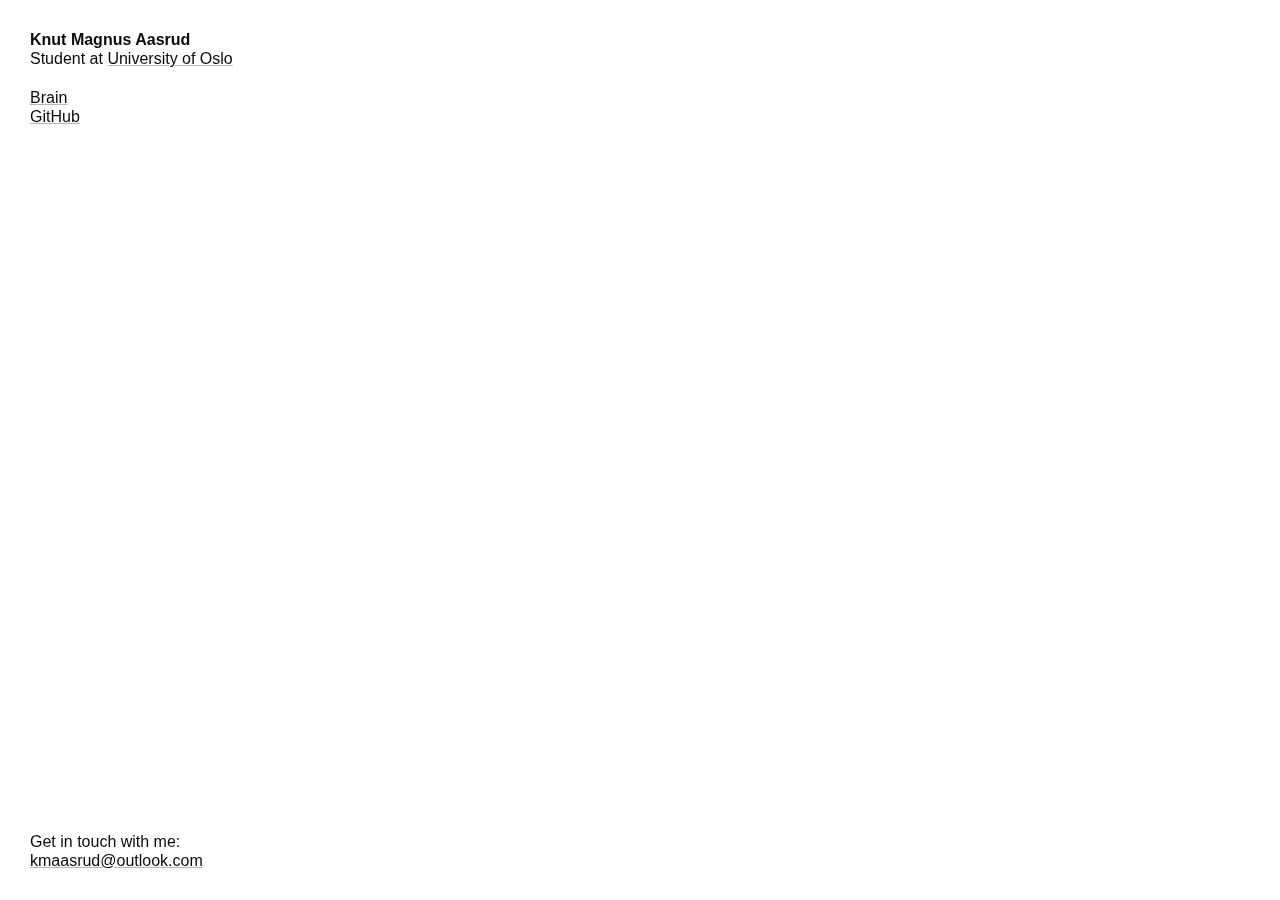
==== index.html @ 7013ca66 "Some meta to make the content scale to mobile screen" ====
<!DOCTYPE html>
<html>
<head>
  <meta charset="UTF-8">
  <meta name="viewport" content="width=device-width, initial-scale=1.0">

  <!-- Fonts -->
  <link href="https://fonts.googleapis.com/css2?family=IBM+Plex+Sans:wght@300;400;700&display=swap" rel="stylesheet">

  <!-- CSS -->
  <link rel="stylesheet" type="text/css" href="main.css">
</head>

<body>
  <div class="grid">
    <nav>
      <ul>
        <p><strong>Knut Magnus Aasrud</strong></p>
        <p id="desc">Student at <a href="https://www.uio.no/">University of Oslo</a></p>
        <br>
        <li><a href="/brain">Brain</a></li>
        <li><a href="https://github.com/kmaasrud">GitHub</a></li>
        <br>
      </ul>
      <div class="footer">
        <p>Get in touch with me:</p>
        <a href="mailto:kmaasrud@outlook.com">kmaasrud@outlook.com</a>
      </div>
    </nav>
    <article>
    </article>
  </div>
</body>

</html>
---- main.css ----
/* Base */
:root {
  --transition-length: 150ms;
  --text-color: 10, 10, 10;
  --link-color: 60, 110, 237;
  --bg-color: 255, 255, 255;
  --accent-color: 100, 180, 255;
}

/* Cooler selection color */
::selection, ::-moz-selection {
  background: rgb(var(--text-color));
  color: rgb(var(--bg-color));
}

/* HTML and body */
html, body {
  margin: 0px;
  height: 100%;
  font-family:  sans-serif;
  font-weight: 400;
  font-size: 16px;
  line-height: 1.4;
}
body {
  color: rgb(var(--text-color));
  background-color: rgb(var(--bg-color))
}

/* Sidebar styling */
nav {
  width: 250px;
  position: fixed;
  z-index: 1;
  top: 0;
  left: 0;
  padding: 30px 0px 30px 30px;
  line-height: 1.2;
  display: grid;
  height: calc(100vh - 60px);
}
nav p {
  margin: 0;
}
nav .footer {
  align-self: end;
}
nav ul {
  margin: 0;
  padding: 0;
  list-style-type: none;
}


/* Content styling */
article {
  margin-left: 280px;
  margin-right: 30px;
  max-width: 780px;
}

/* Responsive styling */
@media only screen and (max-width: 750px) {
    nav {
      height: auto;
      width: 100%;
      background: rgb(var(--bg-color));
    }
    nav ul li {
      float: left;
      margin-right: 10px;
    }
    nav .footer, nav br, #desc {
      display: none;
    }
    article {
      margin: 0px 30px;
    }
}

/* Link styling */
a {
  position: relative;
  color: rgb(var(--text-color));
  text-decoration-color: rgba(var(--text-color), 0.3);
}
a:after {
  position: absolute;
  content: "";
  width: 30%;
  height: 1px;
  bottom: 2.5px;
  left: 0;
  background-color: rgb(var(--text-color));
  -webkit-transition: 0.3s;
  transition: width opacity 0.3s;
  opacity: 0;
}
a:hover:after {
  width: 100%;
  opacity: 1;
}
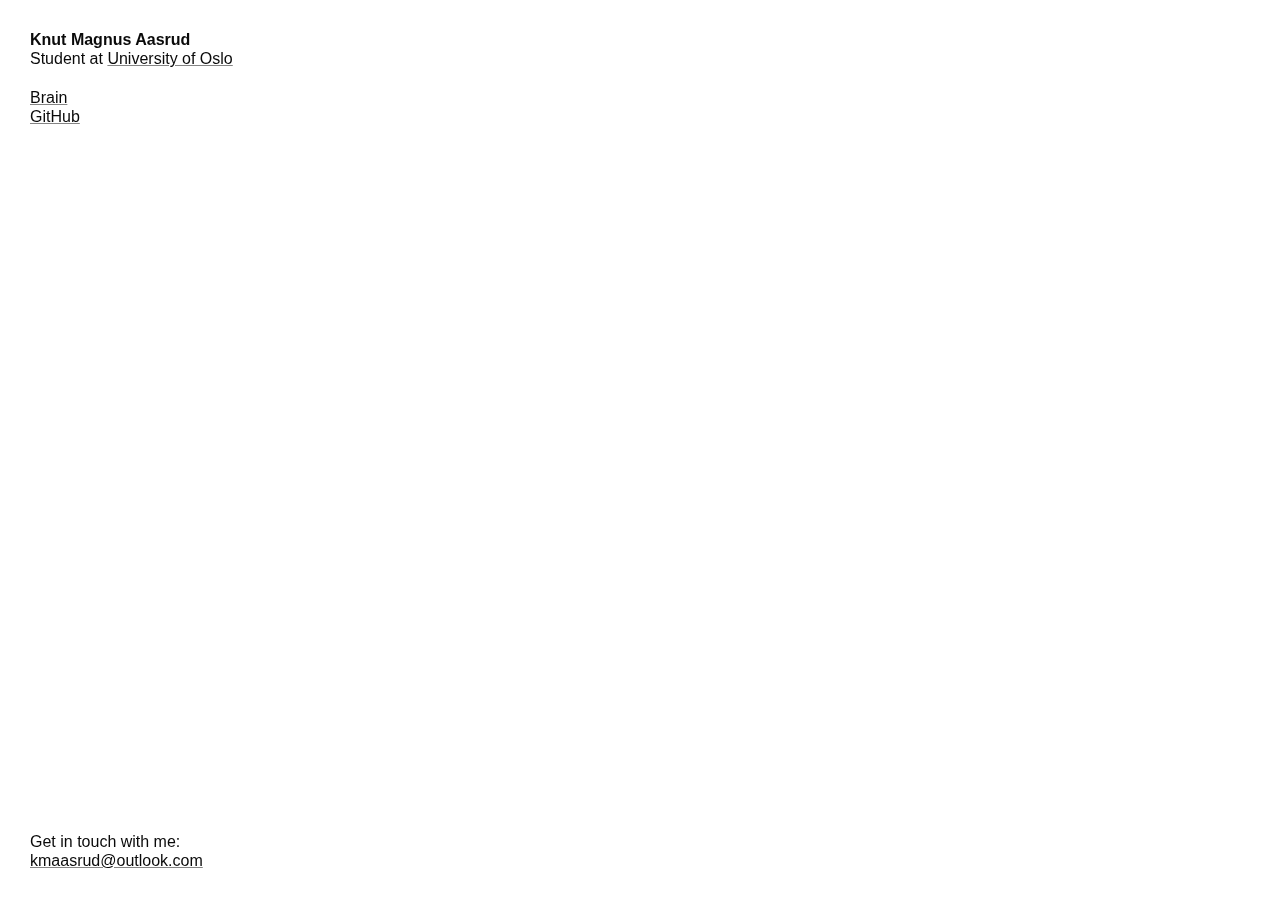
==== commit bd47d565: "Less distracting link hover animations" ====
--- a/index.html
+++ b/index.html
@@ -3,9 +3,7 @@
 <head>
   <meta charset="UTF-8">
   <meta name="viewport" content="width=device-width, initial-scale=1.0">
-
-  <!-- Fonts -->
-  <link href="https://fonts.googleapis.com/css2?family=IBM+Plex+Sans:wght@300;400;700&display=swap" rel="stylesheet">
+  <title>kmaasrud</title>
 
   <!-- CSS -->
   <link rel="stylesheet" type="text/css" href="main.css">
--- a/main.css
+++ b/main.css
@@ -78,25 +78,46 @@
     }
 }
 
+
 /* Link styling */
 a {
   position: relative;
   color: rgb(var(--text-color));
-  text-decoration-color: rgba(var(--text-color), 0.3);
+  text-decoration-color: rgba(var(--text-color), 0.5);
+  transition: text-decoration-color var(--transition-length);
 }
-a:after {
-  position: absolute;
-  content: "";
-  width: 30%;
-  height: 1px;
-  bottom: 2.5px;
-  left: 0;
-  background-color: rgb(var(--text-color));
-  -webkit-transition: 0.3s;
-  transition: width opacity 0.3s;
-  opacity: 0;
+a:hover {
+  text-decoration-color: rgba(var(--text-color), 0.0);
 }
-a:hover:after {
-  width: 100%;
-  opacity: 1;
+
+
+/* Headers */
+header {
+  margin-top: 100px;
+  font-weight: 700;
+  font-size: 24px;
 }
+
+
+/* Code */
+pre {
+  background-color: rgba(130, 130, 130, 0.1);
+  padding: 20px;
+  border-left: 5px solid rgb(var(--accent-color));
+  border-radius: 0px 10px 10px 0px;
+  font-size: 14px;
+}
+pre code { background: none !important; }
+p code {
+  padding: .2em .4em;
+  font-size: 90%;
+  font-family: 'IBM Plex Mono';
+  background: rgba(130, 130, 130, 0.1);
+  border-radius: 3px;
+}
+
+
+/* Styling of horizontal rules */
+hr {
+  border-color: rgba(var(--text-color), 0.1)
+}
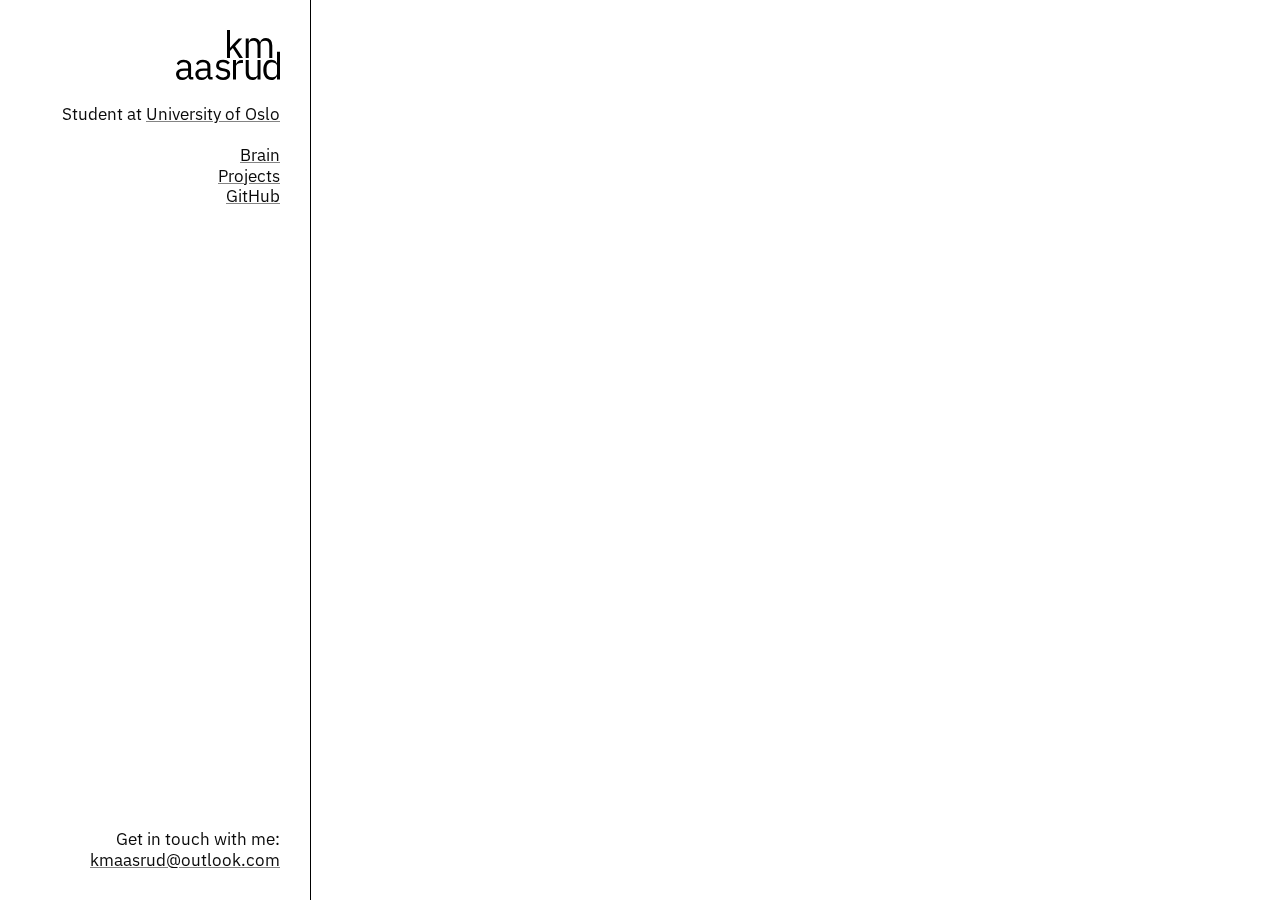
==== commit b3615a47: "Updated nav with logo and new styling" ====
--- a/index.html
+++ b/index.html
@@ -7,16 +7,20 @@
 
   <!-- CSS -->
   <link rel="stylesheet" type="text/css" href="main.css">
+
+  <!-- IBM Plex Sans -->
+  <link href="https://fonts.googleapis.com/css2?family=IBM+Plex+Sans:ital,wght@0,300;0,400;0,600;0,700;1,300;1,400;1,600;1,700&display=swap" rel="stylesheet"> 
 </head>
 
 <body>
   <div class="grid">
     <nav>
       <ul>
-        <p><strong>Knut Magnus Aasrud</strong></p>
+        <img id="logo" src="km.svg"></img>
         <p id="desc">Student at <a href="https://www.uio.no/">University of Oslo</a></p>
         <br>
         <li><a href="/brain">Brain</a></li>
+        <li><a href="/projects">Projects</a></li>
         <li><a href="https://github.com/kmaasrud">GitHub</a></li>
         <br>
       </ul>
--- a/main.css
+++ b/main.css
@@ -17,9 +17,9 @@
 html, body {
   margin: 0px;
   height: 100%;
-  font-family:  sans-serif;
+  font-family:  "IBM Plex Sans";
   font-weight: 400;
-  font-size: 16px;
+  font-size: 17px;
   line-height: 1.4;
 }
 body {
@@ -27,14 +27,21 @@
   background-color: rgb(var(--bg-color))
 }
 
+#logo {
+  height: 50px;
+  margin-bottom: 20px;
+}
+
 /* Sidebar styling */
 nav {
   width: 250px;
+  text-align: right;
   position: fixed;
   z-index: 1;
   top: 0;
   left: 0;
-  padding: 30px 0px 30px 30px;
+  padding: 30px 30px 30px 30px;
+  border-right: 1px solid black;
   line-height: 1.2;
   display: grid;
   height: calc(100vh - 60px);
@@ -56,7 +63,7 @@
 article {
   margin-left: 280px;
   margin-right: 30px;
-  max-width: 780px;
+  max-width: 900;
 }
 
 /* Responsive styling */
@@ -65,10 +72,22 @@
       height: auto;
       width: 100%;
       background: rgb(var(--bg-color));
+      text-align: left;
+      padding: 30px 0px;
+    }
+    nav ul {
+      margin: 0px auto;
+    }
+    nav ul li, #logo {
+      float: left;
+    }
+    #logo {
+      margin-bottom: 0px;
+      margin-right: 20px;
     }
     nav ul li {
-      float: left;
       margin-right: 10px;
+      padding-top: 1rem;
     }
     nav .footer, nav br, #desc {
       display: none;
@@ -107,8 +126,11 @@
   border-radius: 0px 10px 10px 0px;
   font-size: 14px;
 }
-pre code { background: none !important; }
-p code {
+pre code {
+  background: none !important;
+  font-size: 100%;
+}
+code {
   padding: .2em .4em;
   font-size: 90%;
   font-family: 'IBM Plex Mono';
@@ -121,3 +143,17 @@
 hr {
   border-color: rgba(var(--text-color), 0.1)
 }
+
+
+/* Tables */
+table {
+  border-collapse: collapse;
+  border: 1px solid rgba(var(--text-color), 0.1)
+}
+tr {
+  border-bottom: 1px solid rgba(var(--text-color), 0.1);
+}
+td, th {
+  border-right: 1px solid rgba(var(--text-color), 0.1);
+  padding: 8px;
+}
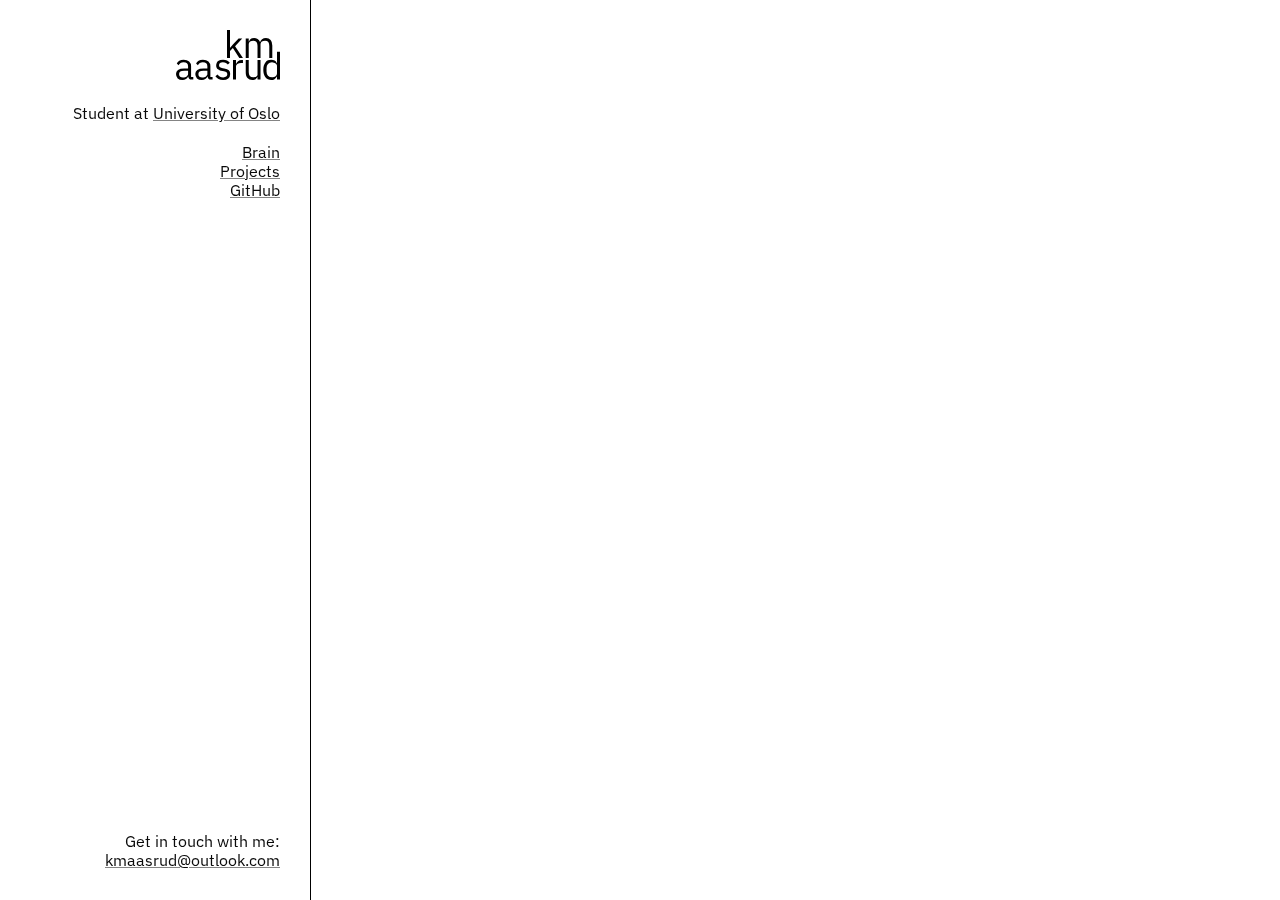
==== commit 001a9b17: "Some styling issues hopefully fixed" ====
--- a/index.html
+++ b/index.html
@@ -16,7 +16,7 @@
   <div class="grid">
     <nav>
       <ul>
-        <img id="logo" src="km.svg"></img>
+        <a href="https://www.kmaasrud.com"><img id="logo" src="km.svg"></img></a>
         <p id="desc">Student at <a href="https://www.uio.no/">University of Oslo</a></p>
         <br>
         <li><a href="/brain">Brain</a></li>
--- a/main.css
+++ b/main.css
@@ -19,7 +19,7 @@
   height: 100%;
   font-family:  "IBM Plex Sans";
   font-weight: 400;
-  font-size: 17px;
+  font-size: 16px;
   line-height: 1.4;
 }
 body {
@@ -35,6 +35,7 @@
 /* Sidebar styling */
 nav {
   width: 250px;
+  max-width: 250px;
   text-align: right;
   position: fixed;
   z-index: 1;
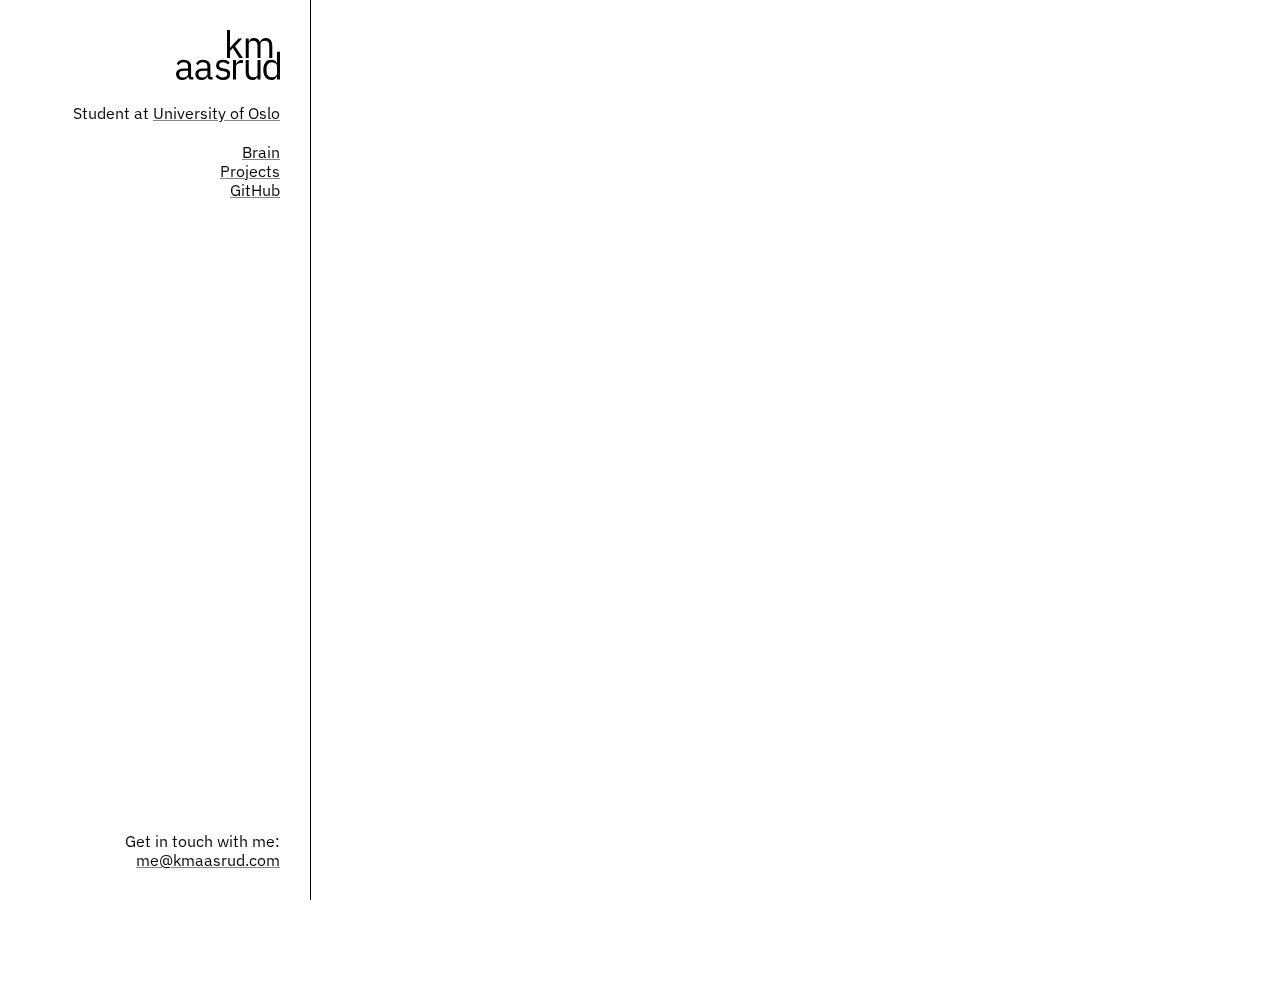
==== commit d4a259ad: "Updated email address" ====
--- a/index.html
+++ b/index.html
@@ -26,7 +26,7 @@
       </ul>
       <div class="footer">
         <p>Get in touch with me:</p>
-        <a href="mailto:kmaasrud@outlook.com">kmaasrud@outlook.com</a>
+        <a href="mailto:me@kmaasrud.com">me@kmaasrud.com</a>
       </div>
     </nav>
     <article>
--- a/main.css
+++ b/main.css
@@ -35,7 +35,6 @@
 /* Sidebar styling */
 nav {
   width: 250px;
-  max-width: 250px;
   text-align: right;
   position: fixed;
   z-index: 1;
@@ -62,9 +61,8 @@
 
 /* Content styling */
 article {
-  margin-left: 280px;
-  margin-right: 30px;
-  max-width: 900;
+  margin: 100px 30px 100px 340px;
+  max-width: 900px;
 }
 
 /* Responsive styling */
@@ -94,7 +92,7 @@
       display: none;
     }
     article {
-      margin: 0px 30px;
+      margin: 110px 30px;
     }
 }
 
@@ -113,7 +111,6 @@
 
 /* Headers */
 header {
-  margin-top: 100px;
   font-weight: 700;
   font-size: 24px;
 }
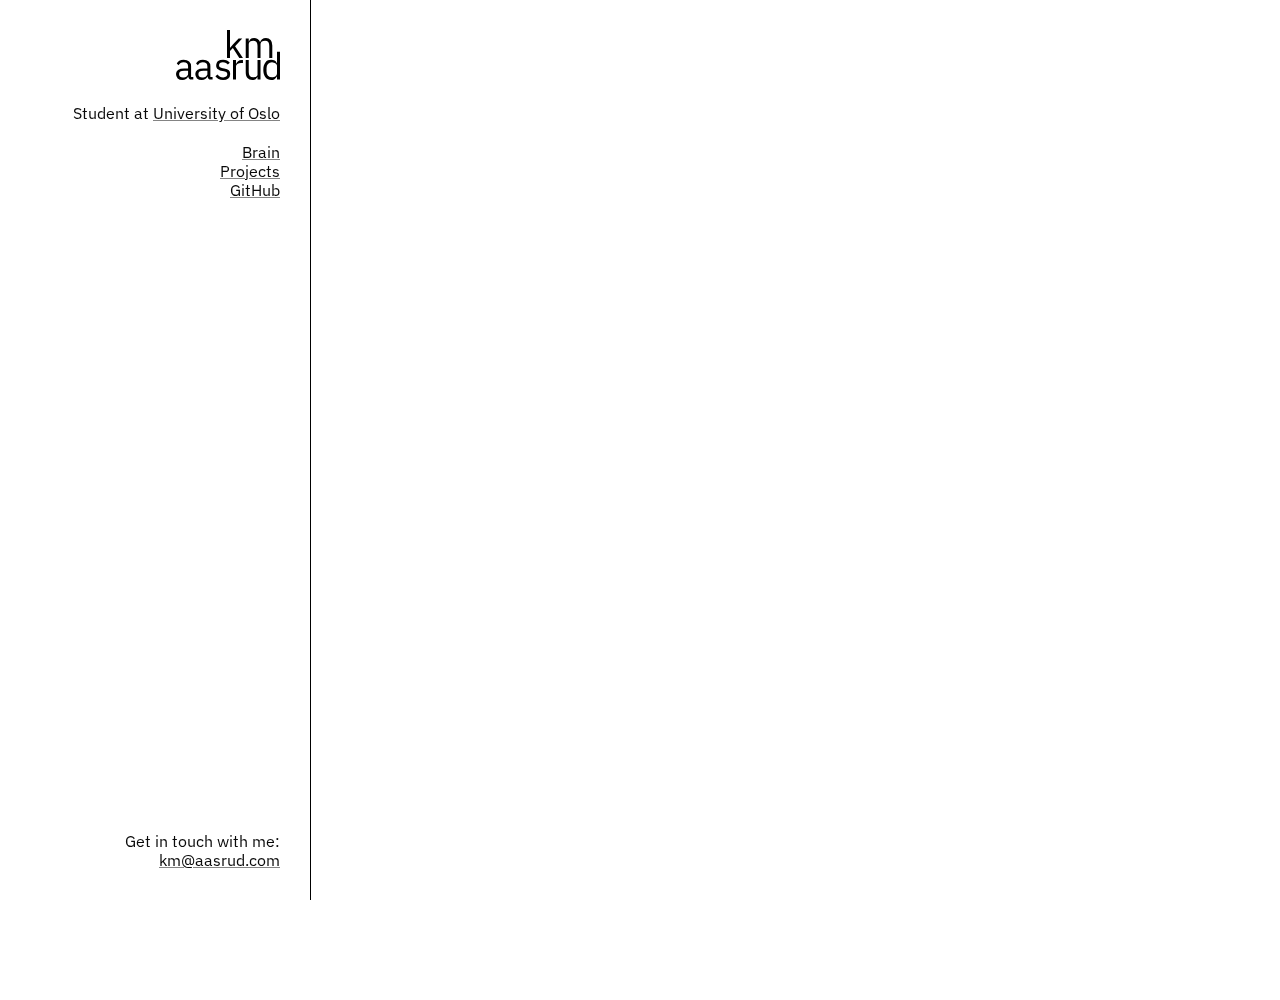
==== commit 06502d51: "Once again updated email adress" ====
--- a/index.html
+++ b/index.html
@@ -26,7 +26,7 @@
       </ul>
       <div class="footer">
         <p>Get in touch with me:</p>
-        <a href="mailto:me@kmaasrud.com">me@kmaasrud.com</a>
+        <a href="mailto:km@aasrud.com">km@aasrud.com</a>
       </div>
     </nav>
     <article>
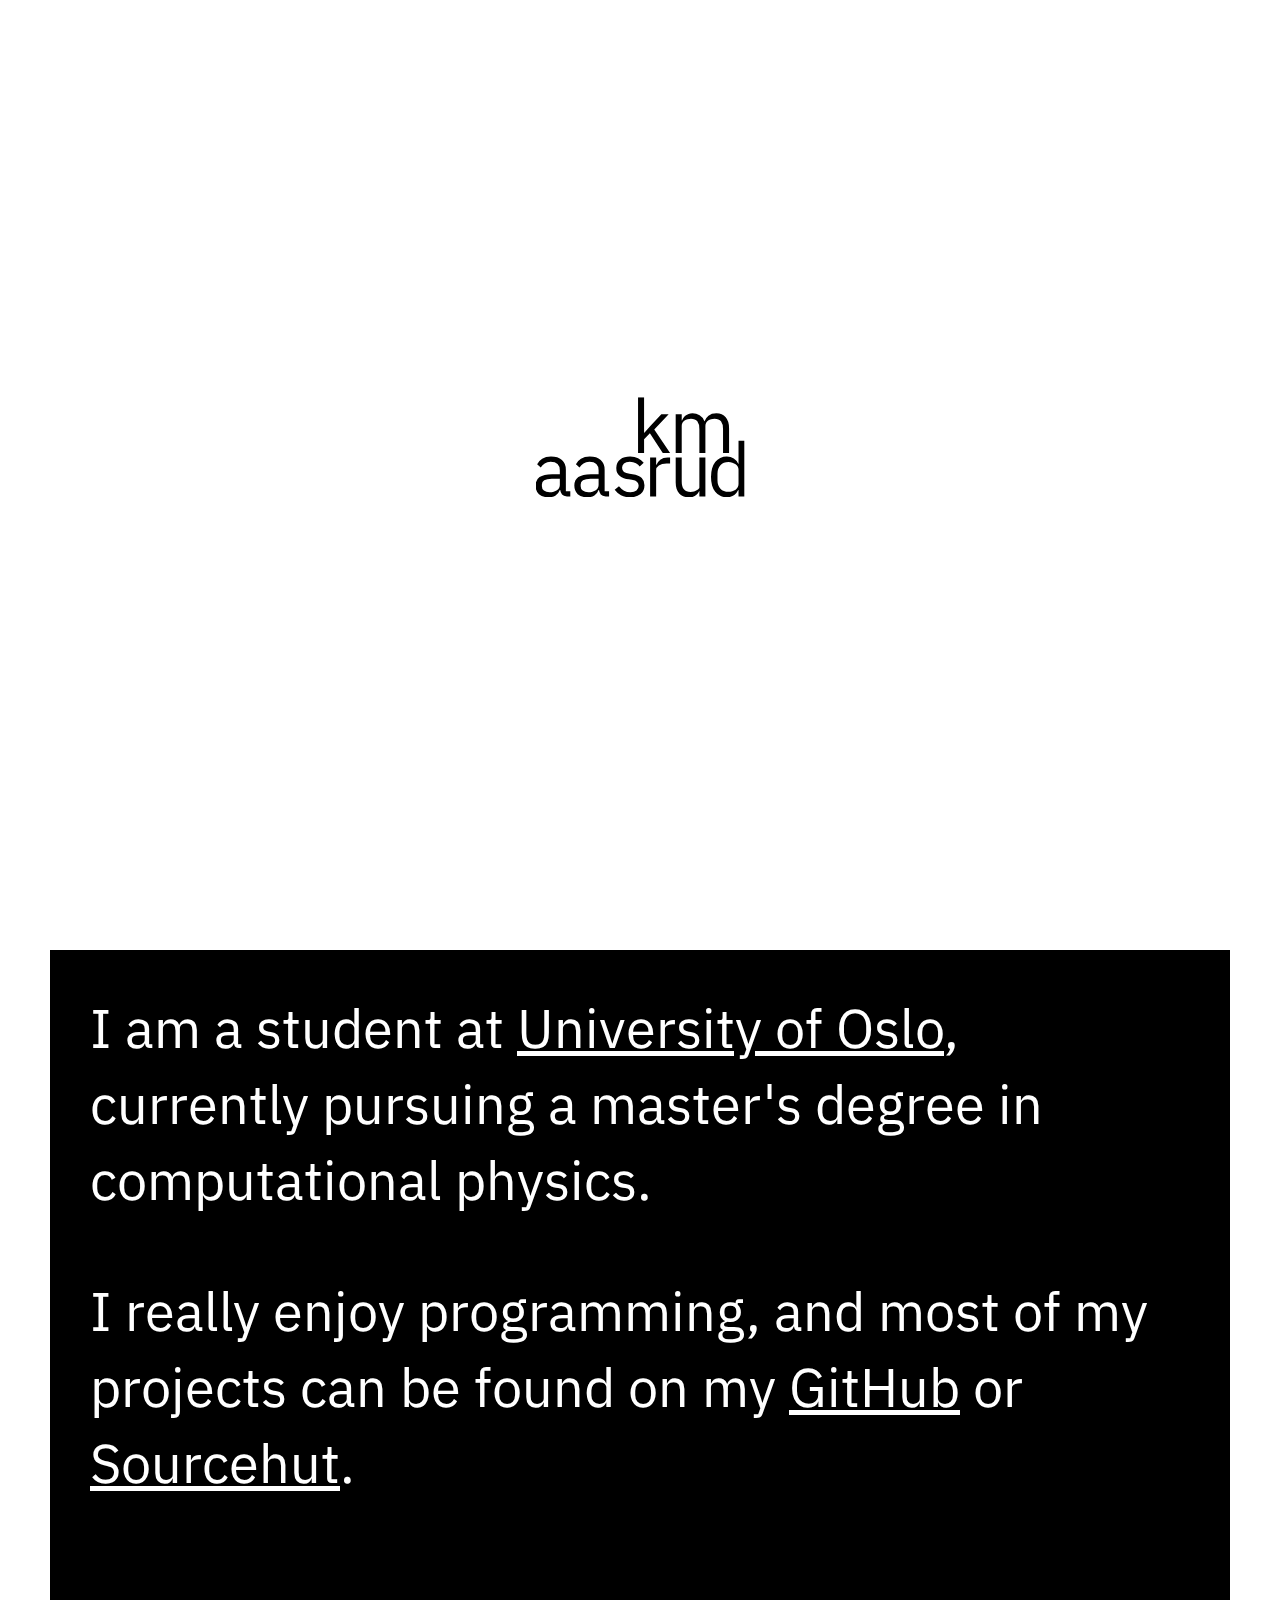
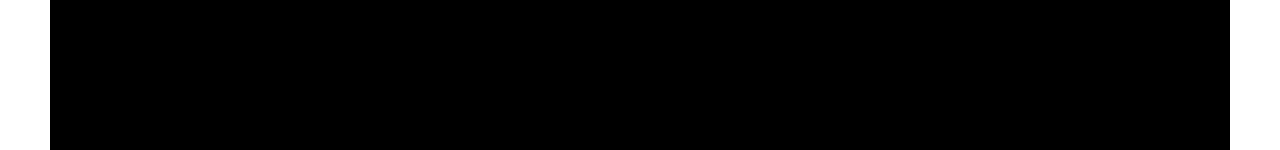
==== commit 8feb04da: "Going full brutalist/minimal ish" ====
--- a/index.html
+++ b/index.html
@@ -13,25 +13,15 @@
 </head>
 
 <body>
-  <div class="grid">
-    <nav>
-      <ul>
-        <a href="https://www.kmaasrud.com"><img id="logo" src="km.svg"></img></a>
-        <p id="desc">Student at <a href="https://www.uio.no/">University of Oslo</a></p>
-        <br>
-        <li><a href="/brain">Brain</a></li>
-        <li><a href="/projects">Projects</a></li>
-        <li><a href="https://github.com/kmaasrud">GitHub</a></li>
-        <br>
-      </ul>
-      <div class="footer">
-        <p>Get in touch with me:</p>
-        <a href="mailto:km@aasrud.com">km@aasrud.com</a>
-      </div>
-    </nav>
-    <article>
-    </article>
-  </div>
+    <div id="main-logo">
+        <a href="https://www.kmaasrud.com"><img src="km.svg"></img></a>
+    </div>
+    <div id="main-page">
+        <div class="content">
+            <p>I am a student at <a href="https://www.uio.no/">University of Oslo</a>, currently pursuing a master's degree in computational physics.</p>
+            <p>I really enjoy programming, and most of my projects can be found on my <a href="https://github.com/kmaasrud">GitHub</a> or <a href="https://sr.ht/~kmaasrud/">Sourcehut</a>.</p>
+        </div>
+    </div>
 </body>
 
 </html>
--- a/main.css
+++ b/main.css
@@ -26,10 +26,51 @@
   color: rgb(var(--text-color));
   background-color: rgb(var(--bg-color))
 }
+/* Hide scrollbar */
+html::-webkit-scrollbar { display: none !important; }
+html { -ms-overflow-style: none !important; scrollbar-width: none !important; }
 
-#logo {
-  height: 50px;
-  margin-bottom: 20px;
+#main-logo {
+    height: 100vh;
+    position: relative;
+}
+#main-logo a {
+    position: absolute;
+    left: 50%;
+    margin-right: -50%;
+    top: 50%;
+    transform: translate(-50%, -50%);
+}
+#main-logo img {
+    height: 100px;
+}
+
+#main-page {
+    position: relative;
+    height: calc(100vh - 100px);
+    margin: 50px;
+    background-color: black;
+    --text-color: 255, 255, 255;
+}
+#main-page .content {
+    position: absolute;
+    margin: 40px;
+    font-size: calc(1rem + 3vw);
+    color: rgb(var(--text-color));
+}
+.content p {
+    margin-top: 0px;
+}
+
+/* Link styling */
+a {
+  position: relative;
+  color: rgb(var(--text-color));
+  text-decoration-color: rgb(var(--text-color));
+  transition: text-decoration-color var(--transition-length);
+}
+a:hover {
+  text-decoration-color: rgba(var(--text-color), 0.0);
 }
 
 /* Sidebar styling */
@@ -97,16 +138,6 @@
 }
 
 
-/* Link styling */
-a {
-  position: relative;
-  color: rgb(var(--text-color));
-  text-decoration-color: rgba(var(--text-color), 0.5);
-  transition: text-decoration-color var(--transition-length);
-}
-a:hover {
-  text-decoration-color: rgba(var(--text-color), 0.0);
-}
 
 
 /* Headers */
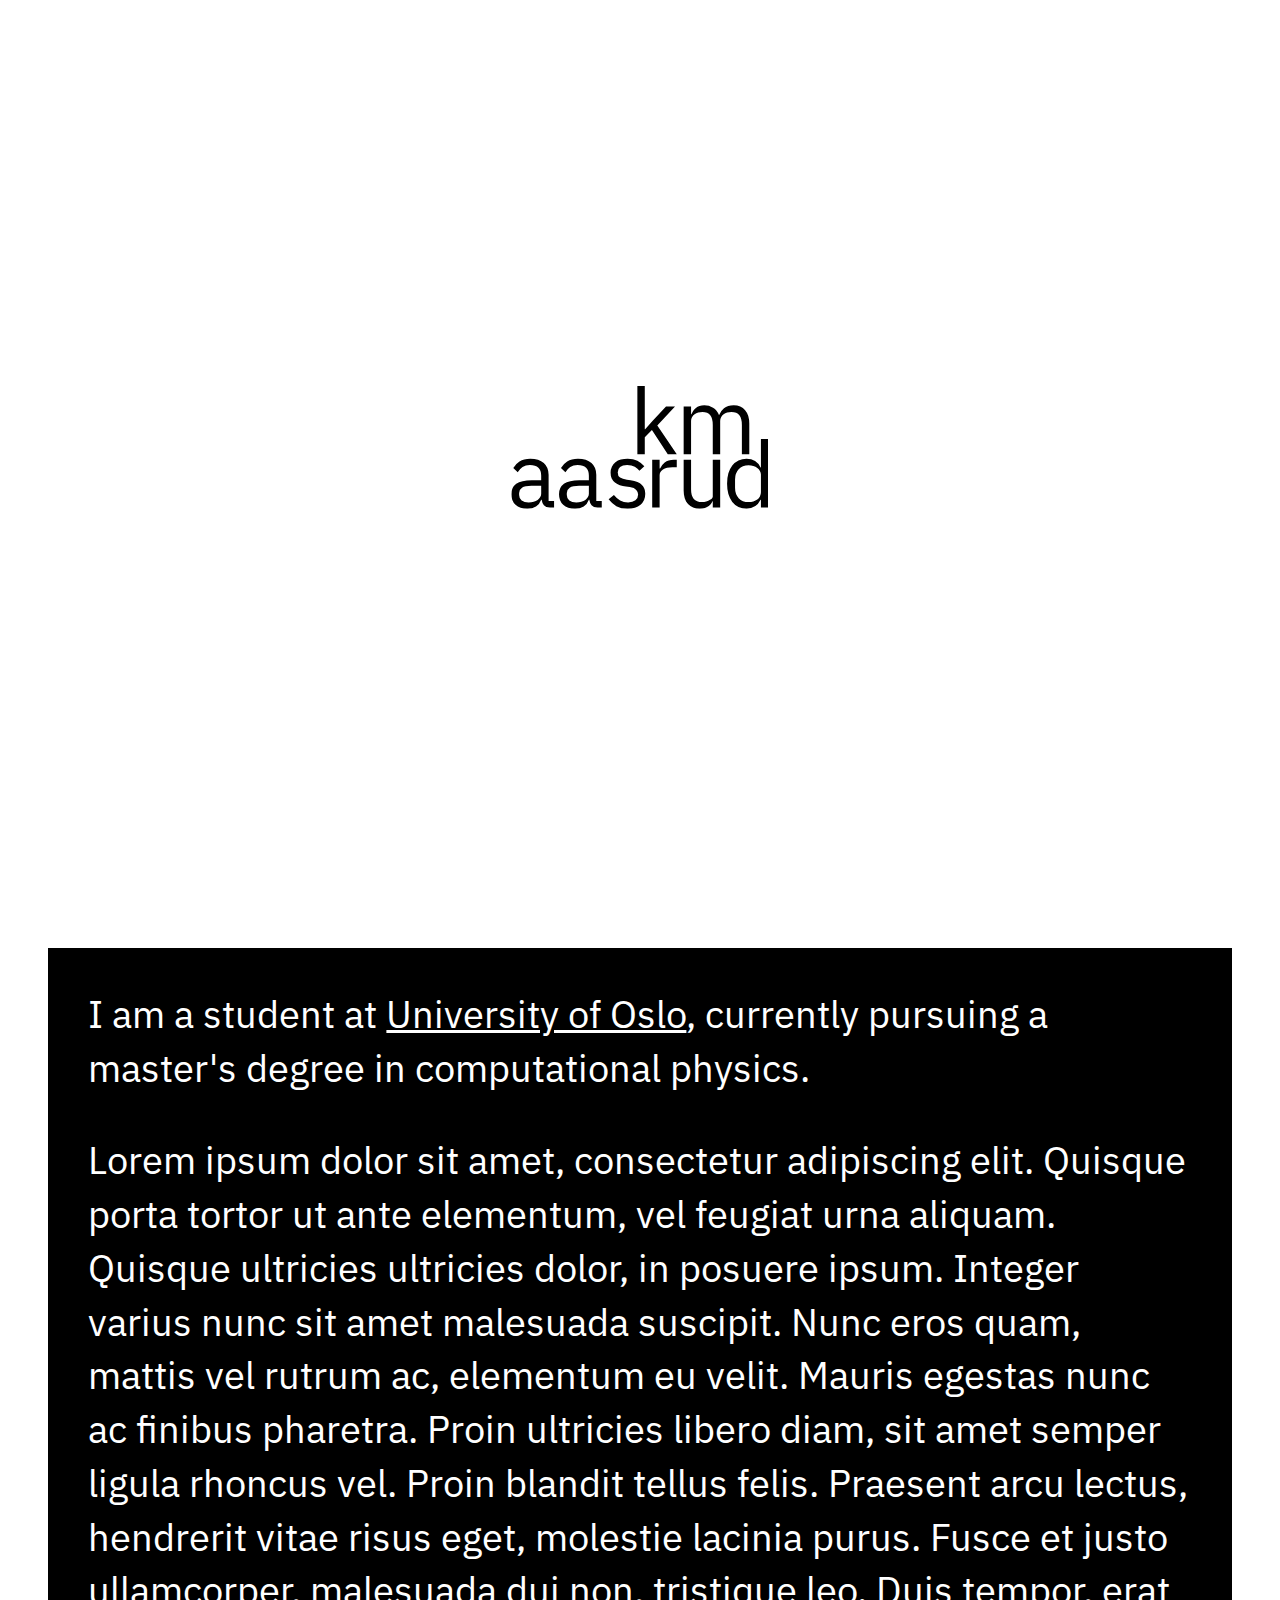
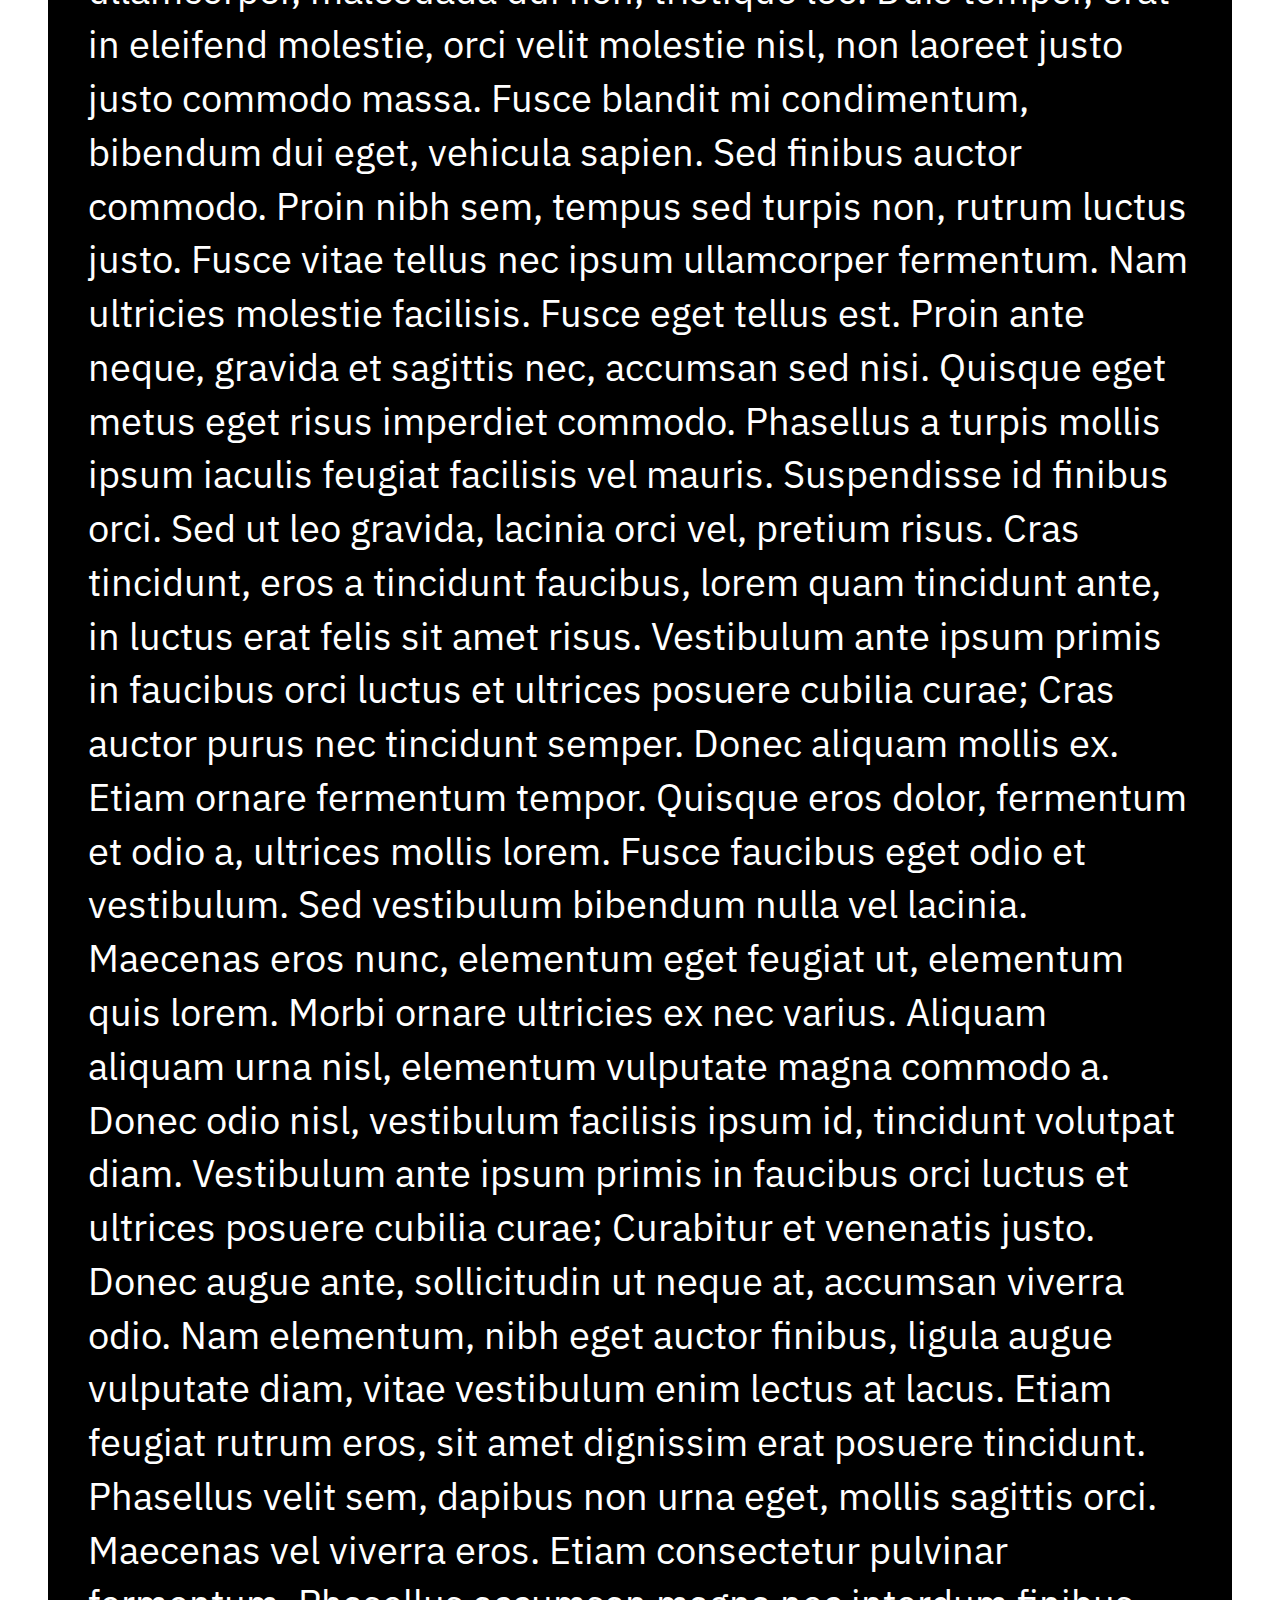
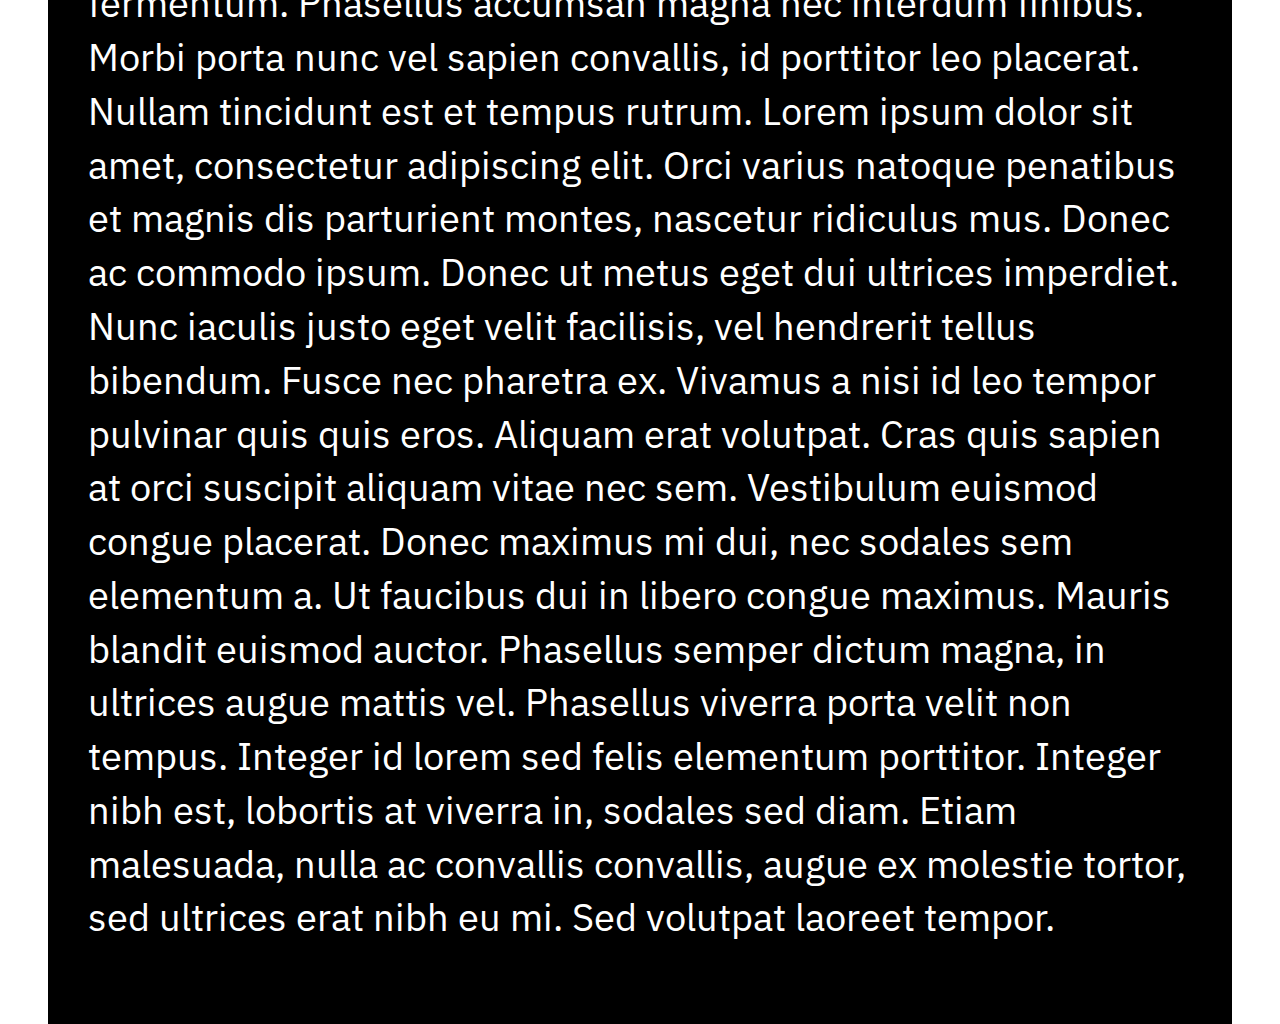
==== commit e6d35f62: "Content does not have to span one vh, now can be long form" ====
--- a/index.html
+++ b/index.html
@@ -9,7 +9,7 @@
   <link rel="stylesheet" type="text/css" href="main.css">
 
   <!-- IBM Plex Sans -->
-  <link href="https://fonts.googleapis.com/css2?family=IBM+Plex+Sans:ital,wght@0,300;0,400;0,600;0,700;1,300;1,400;1,600;1,700&display=swap" rel="stylesheet"> 
+  <link href="https://fonts.googleapis.com/css2?family=IBM+Plex+Sans:ital,wght@0,300;0,400;0,600;0,700;1,300;1,400;1,600;1,700&display=swap" rel="stylesheet">
 </head>
 
 <body>
@@ -19,7 +19,17 @@
     <div id="main-page">
         <div class="content">
             <p>I am a student at <a href="https://www.uio.no/">University of Oslo</a>, currently pursuing a master's degree in computational physics.</p>
-            <p>I really enjoy programming, and most of my projects can be found on my <a href="https://github.com/kmaasrud">GitHub</a> or <a href="https://sr.ht/~kmaasrud/">Sourcehut</a>.</p>
+            <p>
+
+Lorem ipsum dolor sit amet, consectetur adipiscing elit. Quisque porta tortor ut ante elementum, vel feugiat urna aliquam. Quisque ultricies ultricies dolor, in posuere ipsum. Integer varius nunc sit amet malesuada suscipit. Nunc eros quam, mattis vel rutrum ac, elementum eu velit. Mauris egestas nunc ac finibus pharetra. Proin ultricies libero diam, sit amet semper ligula rhoncus vel. Proin blandit tellus felis. Praesent arcu lectus, hendrerit vitae risus eget, molestie lacinia purus. Fusce et justo ullamcorper, malesuada dui non, tristique leo. Duis tempor, erat in eleifend molestie, orci velit molestie nisl, non laoreet justo justo commodo massa. Fusce blandit mi condimentum, bibendum dui eget, vehicula sapien. Sed finibus auctor commodo. Proin nibh sem, tempus sed turpis non, rutrum luctus justo. Fusce vitae tellus nec ipsum ullamcorper fermentum.
+
+Nam ultricies molestie facilisis. Fusce eget tellus est. Proin ante neque, gravida et sagittis nec, accumsan sed nisi. Quisque eget metus eget risus imperdiet commodo. Phasellus a turpis mollis ipsum iaculis feugiat facilisis vel mauris. Suspendisse id finibus orci. Sed ut leo gravida, lacinia orci vel, pretium risus. Cras tincidunt, eros a tincidunt faucibus, lorem quam tincidunt ante, in luctus erat felis sit amet risus. Vestibulum ante ipsum primis in faucibus orci luctus et ultrices posuere cubilia curae; Cras auctor purus nec tincidunt semper. Donec aliquam mollis ex. Etiam ornare fermentum tempor.
+
+Quisque eros dolor, fermentum et odio a, ultrices mollis lorem. Fusce faucibus eget odio et vestibulum. Sed vestibulum bibendum nulla vel lacinia. Maecenas eros nunc, elementum eget feugiat ut, elementum quis lorem. Morbi ornare ultricies ex nec varius. Aliquam aliquam urna nisl, elementum vulputate magna commodo a. Donec odio nisl, vestibulum facilisis ipsum id, tincidunt volutpat diam. Vestibulum ante ipsum primis in faucibus orci luctus et ultrices posuere cubilia curae; Curabitur et venenatis justo. Donec augue ante, sollicitudin ut neque at, accumsan viverra odio. Nam elementum, nibh eget auctor finibus, ligula augue vulputate diam, vitae vestibulum enim lectus at lacus. Etiam feugiat rutrum eros, sit amet dignissim erat posuere tincidunt. Phasellus velit sem, dapibus non urna eget, mollis sagittis orci.
+
+Maecenas vel viverra eros. Etiam consectetur pulvinar fermentum. Phasellus accumsan magna nec interdum finibus. Morbi porta nunc vel sapien convallis, id porttitor leo placerat. Nullam tincidunt est et tempus rutrum. Lorem ipsum dolor sit amet, consectetur adipiscing elit. Orci varius natoque penatibus et magnis dis parturient montes, nascetur ridiculus mus. Donec ac commodo ipsum. Donec ut metus eget dui ultrices imperdiet. Nunc iaculis justo eget velit facilisis, vel hendrerit tellus bibendum.
+
+Fusce nec pharetra ex. Vivamus a nisi id leo tempor pulvinar quis quis eros. Aliquam erat volutpat. Cras quis sapien at orci suscipit aliquam vitae nec sem. Vestibulum euismod congue placerat. Donec maximus mi dui, nec sodales sem elementum a. Ut faucibus dui in libero congue maximus. Mauris blandit euismod auctor. Phasellus semper dictum magna, in ultrices augue mattis vel. Phasellus viverra porta velit non tempus. Integer id lorem sed felis elementum porttitor. Integer nibh est, lobortis at viverra in, sodales sed diam. Etiam malesuada, nulla ac convallis convallis, augue ex molestie tortor, sed ultrices erat nibh eu mi. Sed volutpat laoreet tempor. </p>
         </div>
     </div>
 </body>
--- a/main.css
+++ b/main.css
@@ -1,7 +1,7 @@
 /* Base */
 :root {
   --transition-length: 150ms;
-  --text-color: 10, 10, 10;
+  --text-color: 0, 0, 0;
   --link-color: 60, 110, 237;
   --bg-color: 255, 255, 255;
   --accent-color: 100, 180, 255;
@@ -42,21 +42,25 @@
     transform: translate(-50%, -50%);
 }
 #main-logo img {
-    height: 100px;
+    height: 7.7rem;
+    transition: transform .2s ease;
+}
+#main-logo img:hover {
+    transform: scale(1.2);
 }
 
 #main-page {
     position: relative;
-    height: calc(100vh - 100px);
-    margin: 50px;
-    background-color: black;
+    margin: calc(10px + 3vw);
     --text-color: 255, 255, 255;
+    --bg-color: 0, 0, 0;
 }
 #main-page .content {
-    position: absolute;
-    margin: 40px;
-    font-size: calc(1rem + 3vw);
+    background-color: rgb(var(--bg-color));
+    padding: 40px;
+    font-size: calc(.8rem + 2vw);
     color: rgb(var(--text-color));
+    margin-bottom: calc(10px + 3vw);
 }
 .content p {
     margin-top: 0px;
@@ -72,72 +76,6 @@
 a:hover {
   text-decoration-color: rgba(var(--text-color), 0.0);
 }
-
-/* Sidebar styling */
-nav {
-  width: 250px;
-  text-align: right;
-  position: fixed;
-  z-index: 1;
-  top: 0;
-  left: 0;
-  padding: 30px 30px 30px 30px;
-  border-right: 1px solid black;
-  line-height: 1.2;
-  display: grid;
-  height: calc(100vh - 60px);
-}
-nav p {
-  margin: 0;
-}
-nav .footer {
-  align-self: end;
-}
-nav ul {
-  margin: 0;
-  padding: 0;
-  list-style-type: none;
-}
-
-
-/* Content styling */
-article {
-  margin: 100px 30px 100px 340px;
-  max-width: 900px;
-}
-
-/* Responsive styling */
-@media only screen and (max-width: 750px) {
-    nav {
-      height: auto;
-      width: 100%;
-      background: rgb(var(--bg-color));
-      text-align: left;
-      padding: 30px 0px;
-    }
-    nav ul {
-      margin: 0px auto;
-    }
-    nav ul li, #logo {
-      float: left;
-    }
-    #logo {
-      margin-bottom: 0px;
-      margin-right: 20px;
-    }
-    nav ul li {
-      margin-right: 10px;
-      padding-top: 1rem;
-    }
-    nav .footer, nav br, #desc {
-      display: none;
-    }
-    article {
-      margin: 110px 30px;
-    }
-}
-
-
 
 
 /* Headers */
@@ -172,17 +110,3 @@
 hr {
   border-color: rgba(var(--text-color), 0.1)
 }
-
-
-/* Tables */
-table {
-  border-collapse: collapse;
-  border: 1px solid rgba(var(--text-color), 0.1)
-}
-tr {
-  border-bottom: 1px solid rgba(var(--text-color), 0.1);
-}
-td, th {
-  border-right: 1px solid rgba(var(--text-color), 0.1);
-  padding: 8px;
-}
